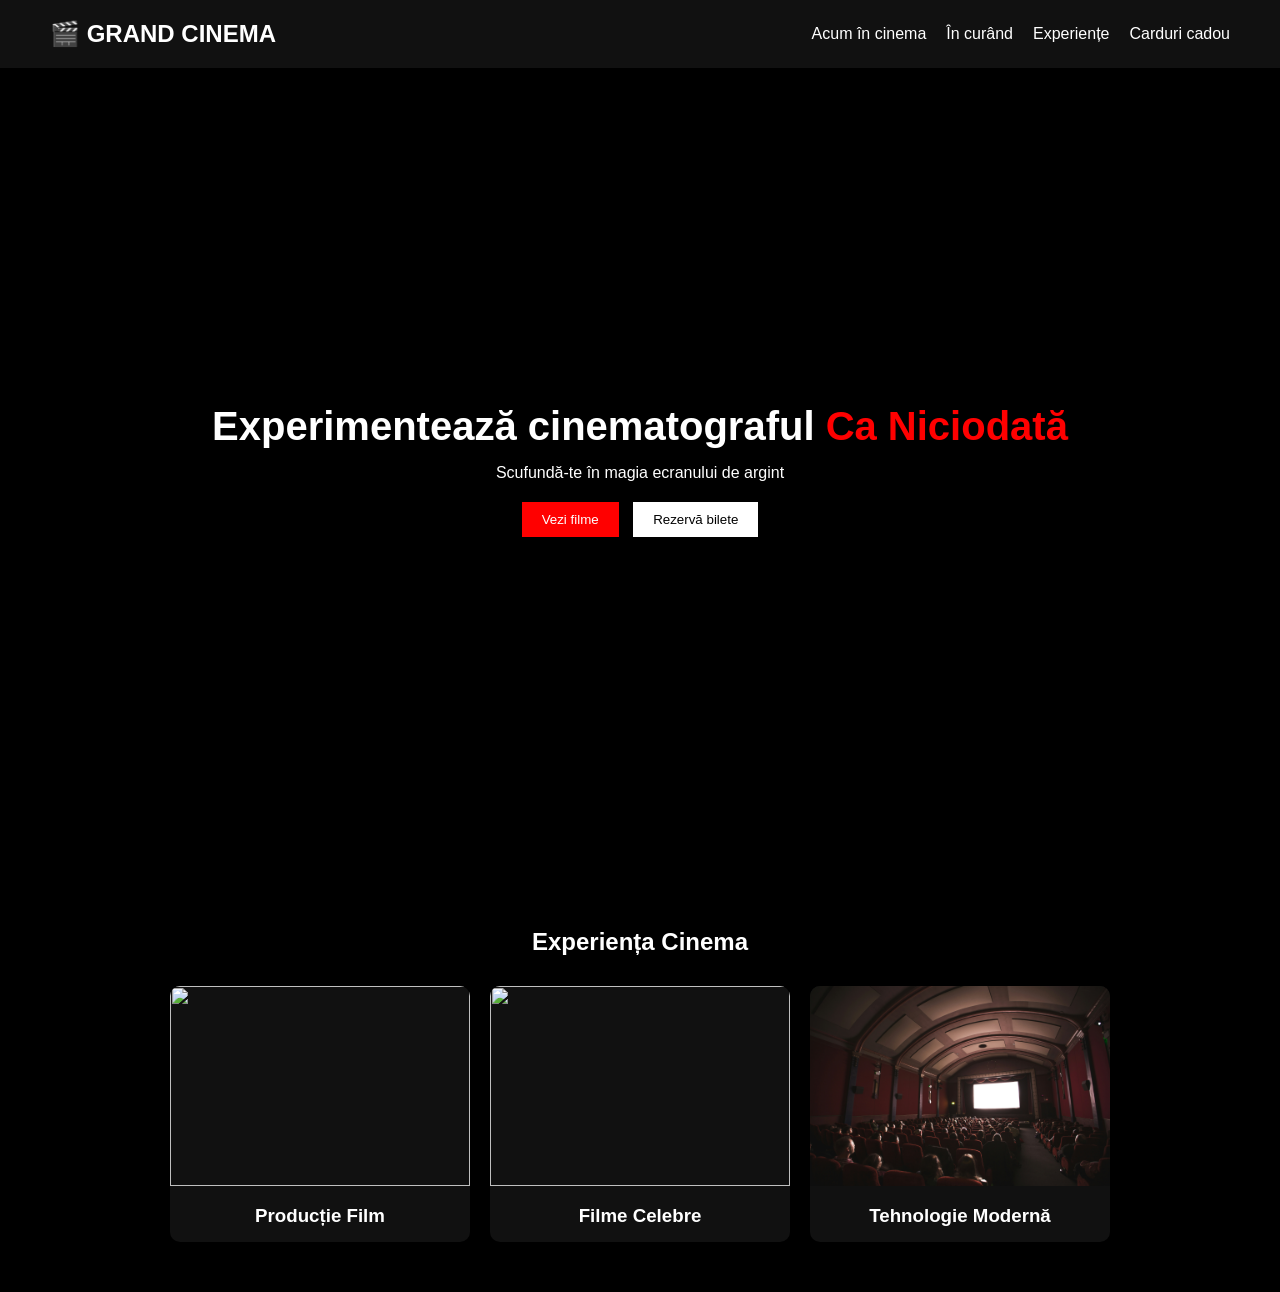
==== index.html @ 6010b753 "aa" ====
<!DOCTYPE html>
<html lang="ro">
<head>
  <meta charset="UTF-8">
  <title>Grand Cinema</title>

  <style>
    * {
      margin: 0;
      padding: 0;
      box-sizing: border-box;
      font-family: Arial, sans-serif;
    }

    body {
      background: #000;
      color: #fff;
    }

    /* HEADER */
    header {
      display: flex;
      justify-content: space-between;
      align-items: center;
      padding: 20px 50px;
      background: #111;
    }

    .logo {
      font-size: 24px;
      font-weight: bold;
    }

    .nav {
      display: flex;
      gap: 20px;
    }

    .nav a {
      color: white;
      text-decoration: none;
    }

    /* HERO */
    .hero {
      height: 90vh;
      background: url("assets/img/sala.jpg") center/cover no-repeat;
      display: flex;
      justify-content: center;
      align-items: center;
      text-align: center;
    }

    .hero-content {
      background: rgba(0,0,0,0.7);
      padding: 40px;
      border-radius: 10px;
    }

    .hero h1 {
      font-size: 40px;
    }

    .hero span {
      color: red;
    }

    .hero p {
      margin: 15px 0;
    }

    .btn {
      padding: 10px 20px;
      border: none;
      cursor: pointer;
      margin: 5px;
    }

    .btn-primary {
      background: red;
      color: white;
    }

    .btn-secondary {
      background: white;
      color: black;
    }

    /* SECTION */
    .experienta {
      padding: 50px;
      text-align: center;
    }

    .cards {
      display: flex;
      gap: 20px;
      justify-content: center;
      flex-wrap: wrap;
      margin-top: 30px;
    }

    .card {
      width: 300px;
      background: #111;
      border-radius: 10px;
      overflow: hidden;
    }

    .card img {
      width: 100%;
      height: 200px;
      object-fit: cover;
    }

    .card h3 {
      padding: 15px;
    }
  </style>
</head>

<body>

  <!-- HEADER -->
  <header>
    <div class="logo">🎬 GRAND CINEMA</div>

    <div class="nav">
      <a href="#">Acum în cinema</a>
      <a href="#">În curând</a>
      <a href="#">Experiențe</a>
      <a href="#">Carduri cadou</a>
    </div>
  </header>

  <!-- HERO -->
  <section class="hero">
    <div class="hero-content">
      <h1>Experimentează cinematograful <span>Ca Niciodată</span></h1>
      <p>Scufundă-te în magia ecranului de argint</p>

      <button class="btn btn-primary">Vezi filme</button>
      <button class="btn btn-secondary">Rezervă bilete</button>
    </div>
  </section>

  <!-- EXPERIENȚĂ -->
  <section class="experienta">
    <h2>Experiența Cinema</h2>

    <div class="cards">

      <div class="card">
        <img src="assets/img/cinema.jpg" alt="">
        <h3>Producție Film</h3>
      </div>

      <div class="card">
        <img src="assets/img/postere.jpg" alt="">
        <h3>Filme Celebre</h3>
      </div>

      <div class="card">
        <img src="assets/img/proiector.jpg" alt="">
        <h3>Tehnologie Modernă</h3>
      </div>

    </div>
  </section>

</body>
</html>
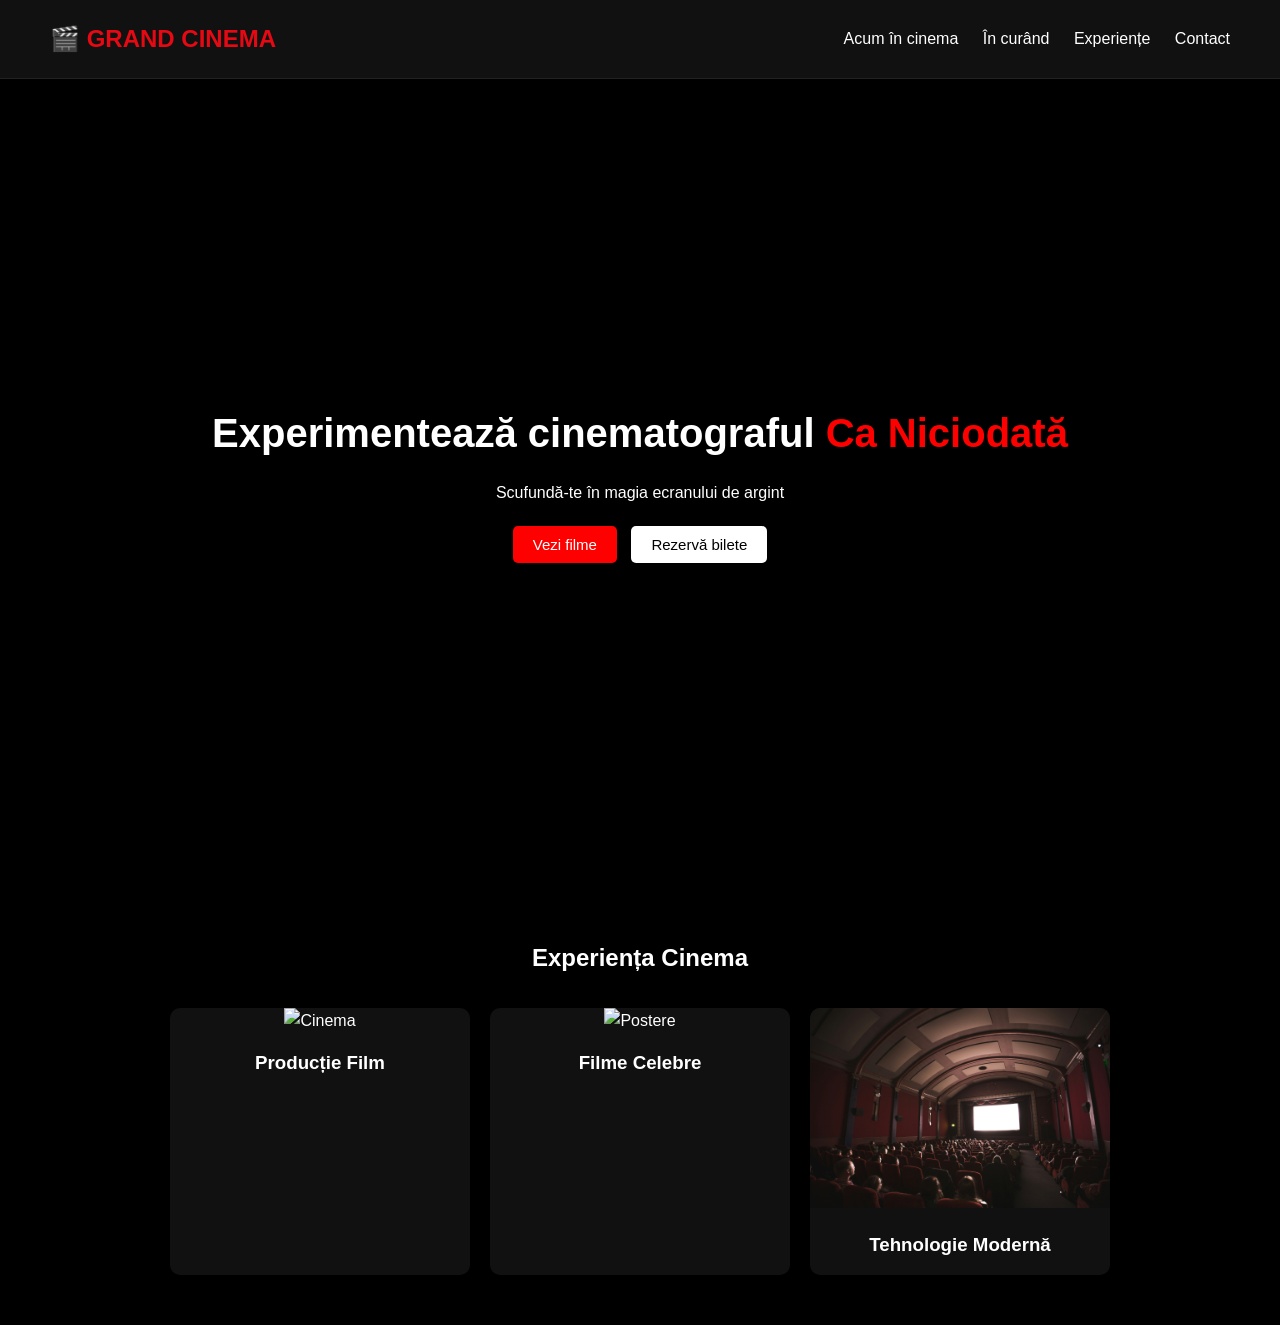
==== commit 09ab624c: "Ziua 5" ====
--- a/index.html
+++ b/index.html
@@ -2,6 +2,7 @@
 <html lang="ro">
 <head>
   <meta charset="UTF-8">
+  <meta name="viewport" content="width=device-width, initial-scale=1.0">
   <title>Grand Cinema</title>
 
   <style>
@@ -9,39 +10,48 @@
       margin: 0;
       padding: 0;
       box-sizing: border-box;
-      font-family: Arial, sans-serif;
+      font-family: 'Segoe UI', Arial, sans-serif;
+    }
+
+    :root {
+      --form-bg-color: #111;
+      --primary-red: #e50914;
+      --error-color: #ff4d4d;
+      --success-color: #2ecc71;
     }
 
     body {
       background: #000;
       color: #fff;
-    }
-
-    /* HEADER */
+      line-height: 1.6;
+    }
+
     header {
       display: flex;
       justify-content: space-between;
       align-items: center;
       padding: 20px 50px;
       background: #111;
-    }
-
-    .logo {
-      font-size: 24px;
-      font-weight: bold;
-    }
-
-    .nav {
-      display: flex;
-      gap: 20px;
-    }
+      position: sticky;
+      top: 0;
+      z-index: 1000;
+      border-bottom: 1px solid #222;
+    }
+
+    .logo { font-size: 24px; font-weight: bold; color: var(--primary-red); }
 
     .nav a {
       color: white;
       text-decoration: none;
-    }
-
-    /* HERO */
+      margin-left: 20px;
+      transition: 0.3s;
+      cursor: pointer;
+    }
+    .nav a:hover { color: var(--primary-red); }
+
+    .page { display: none; }
+    .page.active { display: block; }
+
     .hero {
       height: 90vh;
       background: url("assets/img/sala.jpg") center/cover no-repeat;
@@ -57,40 +67,23 @@
       border-radius: 10px;
     }
 
-    .hero h1 {
-      font-size: 40px;
-    }
-
-    .hero span {
-      color: red;
-    }
-
-    .hero p {
-      margin: 15px 0;
-    }
+    .hero h1 { font-size: 40px; }
+    .hero span { color: red; }
+    .hero p { margin: 15px 0; }
 
     .btn {
       padding: 10px 20px;
       border: none;
       cursor: pointer;
       margin: 5px;
-    }
-
-    .btn-primary {
-      background: red;
-      color: white;
-    }
-
-    .btn-secondary {
-      background: white;
-      color: black;
-    }
-
-    /* SECTION */
-    .experienta {
-      padding: 50px;
-      text-align: center;
-    }
+      border-radius: 5px;
+      font-size: 15px;
+    }
+
+    .btn-primary { background: red; color: white; }
+    .btn-secondary { background: white; color: black; }
+
+    .experienta { padding: 50px; text-align: center; }
 
     .cards {
       display: flex;
@@ -107,66 +100,303 @@
       overflow: hidden;
     }
 
-    .card img {
+    .card img { width: 100%; height: 200px; object-fit: cover; }
+    .card h3 { padding: 15px; }
+
+    .contact-section {
+      padding: 80px 50px;
+      background: #080808;
+    }
+
+    .contact-grid {
+      display: grid;
+      grid-template-columns: 2fr 1fr;
+      gap: 40px;
+      max-width: 1200px;
+      margin: 0 auto;
+      background: var(--form-bg-color);
+      padding: 40px;
+      border-radius: 15px;
+      border: 1px solid #333;
+      transition: background 0.5s ease;
+    }
+
+    @media (max-width: 900px) {
+      .contact-grid { grid-template-columns: 1fr; }
+      header { padding: 20px; }
+      .contact-section { padding: 40px 20px; }
+    }
+
+    fieldset {
+      border: 1px solid #333;
+      border-radius: 10px;
+      padding: 25px;
+      margin-bottom: 30px;
+    }
+
+    legend {
+      color: var(--primary-red);
+      font-weight: bold;
+      padding: 0 10px;
+      font-size: 13px;
+      text-transform: uppercase;
+      letter-spacing: 1px;
+    }
+
+    .input-group { position: relative; margin-bottom: 30px; }
+
+    .input-group input,
+    .input-group textarea {
       width: 100%;
-      height: 200px;
-      object-fit: cover;
-    }
-
-    .card h3 {
       padding: 15px;
+      background: #1a1a1a;
+      border: 2px solid #333;
+      border-radius: 6px;
+      color: #fff;
+      outline: none;
+      font-size: 16px;
+      transition: 0.3s ease;
+    }
+
+    .input-group label {
+      position: absolute;
+      left: 15px;
+      top: 50%;
+      transform: translateY(-50%);
+      color: #777;
+      pointer-events: none;
+      transition: 0.3s ease;
+      background: transparent;
+      padding: 0 5px;
+    }
+
+    .input-group input:focus + label,
+    .input-group input:not(:placeholder-shown) + label,
+    .input-group textarea:focus + label,
+    .input-group textarea:not(:placeholder-shown) + label {
+      top: 0;
+      transform: translateY(-50%);
+      left: 10px;
+      font-size: 12px;
+      color: var(--primary-red);
+      background: var(--form-bg-color);
+    }
+
+    .input-group input:focus { border-color: var(--primary-red); }
+    .input-group input:not(:placeholder-shown):valid { border-color: var(--success-color); }
+    .input-group input:not(:placeholder-shown):invalid { border-color: var(--error-color); }
+
+    .error-tooltip {
+      position: absolute;
+      bottom: -20px;
+      left: 0;
+      color: var(--error-color);
+      font-size: 11px;
+      opacity: 0;
+      transition: 0.3s;
+      pointer-events: none;
+    }
+
+    .input-group input:not(:placeholder-shown):invalid ~ .error-tooltip {
+      opacity: 1;
+      bottom: -18px;
+    }
+
+    .btn-submit {
+      position: relative;
+      background: var(--primary-red);
+      color: #fff;
+      border: none;
+      padding: 18px;
+      font-weight: bold;
+      border-radius: 6px;
+      cursor: pointer;
+      width: 100%;
+      font-size: 16px;
+      text-transform: uppercase;
+      overflow: hidden;
+      transition: 0.3s;
+    }
+
+    .btn-submit:hover { background: #b20710; }
+
+    .btn-submit::after {
+      content: "";
+      position: absolute;
+      width: 20px;
+      height: 20px;
+      top: 50%;
+      left: 50%;
+      margin: -10px 0 0 -10px;
+      border: 3px solid rgba(255,255,255,0.3);
+      border-top-color: #fff;
+      border-radius: 50%;
+      opacity: 0;
+      transition: 0.2s;
+    }
+
+    .btn-submit.loading { color: transparent; }
+    .btn-submit.loading::after {
+      opacity: 1;
+      animation: spin 0.8s linear infinite;
+    }
+
+    @keyframes spin { to { transform: rotate(360deg); } }
+
+    .contact-card {
+      background: #161616;
+      padding: 25px;
+      border-radius: 10px;
+      border-left: 4px solid var(--primary-red);
+      margin-bottom: 20px;
+    }
+
+    .contact-card p { margin-bottom: 8px; }
+
+    iframe {
+      width: 100%;
+      height: 250px;
+      border-radius: 10px;
+      filter: grayscale(1) invert(0.9);
+      border: 1px solid #333;
+    }
+
+    .char-count {
+      display: block;
+      text-align: right;
+      font-size: 11px;
+      color: #555;
+      margin-top: 5px;
     }
   </style>
 </head>
-
 <body>
 
-  <!-- HEADER -->
   <header>
     <div class="logo">🎬 GRAND CINEMA</div>
-
     <div class="nav">
-      <a href="#">Acum în cinema</a>
-      <a href="#">În curând</a>
-      <a href="#">Experiențe</a>
-      <a href="#">Carduri cadou</a>
+      <a onclick="showPage('home')">Acum în cinema</a>
+      <a onclick="showPage('home')">În curând</a>
+      <a onclick="showPage('home')">Experiențe</a>
+      <a onclick="showPage('contact')">Contact</a>
     </div>
   </header>
 
-  <!-- HERO -->
-  <section class="hero">
-    <div class="hero-content">
-      <h1>Experimentează cinematograful <span>Ca Niciodată</span></h1>
-      <p>Scufundă-te în magia ecranului de argint</p>
-
-      <button class="btn btn-primary">Vezi filme</button>
-      <button class="btn btn-secondary">Rezervă bilete</button>
-    </div>
-  </section>
-
-  <!-- EXPERIENȚĂ -->
-  <section class="experienta">
-    <h2>Experiența Cinema</h2>
-
-    <div class="cards">
-
-      <div class="card">
-        <img src="assets/img/cinema.jpg" alt="">
-        <h3>Producție Film</h3>
+  <!-- PAGINA PRINCIPALĂ -->
+  <div id="home" class="page active">
+
+    <section class="hero">
+      <div class="hero-content">
+        <h1>Experimentează cinematograful <span>Ca Niciodată</span></h1>
+        <p>Scufundă-te în magia ecranului de argint</p>
+        <button class="btn btn-primary">Vezi filme</button>
+        <button class="btn btn-secondary" onclick="showPage('contact')">Rezervă bilete</button>
       </div>
-
-      <div class="card">
-        <img src="assets/img/postere.jpg" alt="">
-        <h3>Filme Celebre</h3>
+    </section>
+
+    <section class="experienta">
+      <h2>Experiența Cinema</h2>
+      <div class="cards">
+        <div class="card">
+          <img src="assets/img/cinema.jpg" alt="Cinema">
+          <h3>Producție Film</h3>
+        </div>
+        <div class="card">
+          <img src="assets/img/postere.jpg" alt="Postere">
+          <h3>Filme Celebre</h3>
+        </div>
+        <div class="card">
+          <img src="assets/img/proiector.jpg" alt="Proiector">
+          <h3>Tehnologie Modernă</h3>
+        </div>
       </div>
-
-      <div class="card">
-        <img src="assets/img/proiector.jpg" alt="">
-        <h3>Tehnologie Modernă</h3>
+    </section>
+
+  </div>
+
+  <!-- PAGINA CONTACT -->
+  <div id="contact" class="page">
+
+    <section class="contact-section">
+      <h2 style="position:absolute; width:1px; height:1px; overflow:hidden; clip:rect(0,0,0,0);">Contact</h2>
+      <div class="contact-grid" id="containerPrincipal">
+
+        <form id="formZiua5" oninput="document.getElementById('containerPrincipal').style.setProperty('--form-bg-color', colorTheme.value)">
+
+          <fieldset>
+            <legend>Autentificare Securizată</legend>
+
+            <div class="input-group">
+              <input type="text" id="username" name="username" placeholder=" " required pattern="[a-z0-9]{5,}" autocomplete="username">
+              <label for="username">Username (min. 5 litere mici/cifre)</label>
+              <span class="error-tooltip">Folosiți doar litere mici și cifre (min. 5).</span>
+            </div>
+
+            <div class="input-group">
+              <input type="password" id="password" name="password" placeholder=" " required pattern="(?=.*\d)(?=.*[A-Z])(?=.*[\W_]).{8,}" autocomplete="current-password">
+              <label for="password">Parolă Complexă</label>
+              <span class="error-tooltip">Cerință: 8+ caractere, o majusculă, o cifră, un simbol.</span>
+            </div>
+          </fieldset>
+
+          <fieldset>
+            <legend>Detalii Vizită</legend>
+
+            <div class="input-group">
+              <input type="date" id="dataV" name="dataV" min="2026-05-01" max="2026-05-31" required>
+              <label style="top: 0; font-size: 12px;">Data Rezervării (Mai 2026)</label>
+            </div>
+
+            <div class="input-group">
+              <input type="color" id="colorTheme" name="colorTheme" value="#111111" style="height: 50px; cursor: pointer; padding: 5px;">
+              <label style="top: 0; font-size: 12px;">Culoare Temă Formular</label>
+            </div>
+
+            <div class="input-group">
+              <textarea id="mesaj" name="mesaj" rows="4" maxlength="200" placeholder=" " required oninput="document.getElementById('current').innerText = this.value.length"></textarea>
+              <label for="mesaj">Mesajul tău (Feedback)</label>
+              <span class="char-count"><span id="current">0</span> / 200 caractere</span>
+            </div>
+          </fieldset>
+
+          <button type="submit" class="btn-submit" id="btnSubmit">Trimite Solicitarea</button>
+        </form>
+
+        <aside>
+          <div class="contact-card">
+            <h3 style="margin-bottom: 15px; color: var(--primary-red);">Suport Tehnic</h3>
+            <p>📞 <strong>Telefon:</strong> +37378289011</p>
+            <p>📧 <strong>Email:</strong> bogdanserjant@gmail.com</p>
+            <p>📍 <strong>Locație:</strong> Chișinău, Moldova</p>
+          </div>
+
+          <div class="map-wrapper">
+            <iframe src="https://www.google.com/maps/embed?pb=!1m18!1m12!1m3!1d173984.00411132624!2d28.705187766060486!3d47.02284908078316!2m3!1f0!2f0!3f0!3m2!1i1024!2i768!4f13.1!3m3!1m2!1s0x40c97c3628b769a1%3A0x237428c7330030d0!2zQ2hpyJlpbsSDdSwgTW9sZG92YQ!5e0!3m2!1sro!2s!4v1715072000000!5m2!1sro!2s" allowfullscreen="" loading="lazy"></iframe>
+          </div>
+        </aside>
+
       </div>
-
-    </div>
-  </section>
+    </section>
+
+  </div>
+
+  <script>
+    function showPage(pageId) {
+      document.querySelectorAll('.page').forEach(p => p.classList.remove('active'));
+      document.getElementById(pageId).classList.add('active');
+      window.scrollTo(0, 0);
+    }
+
+    document.getElementById('formZiua5').addEventListener('submit', function(e) {
+      e.preventDefault();
+      const btn = document.getElementById('btnSubmit');
+      btn.classList.add('loading');
+      setTimeout(function() {
+        btn.classList.remove('loading');
+        showPage('home');
+      }, 800);
+    });
+  </script>
 
 </body>
 </html>
